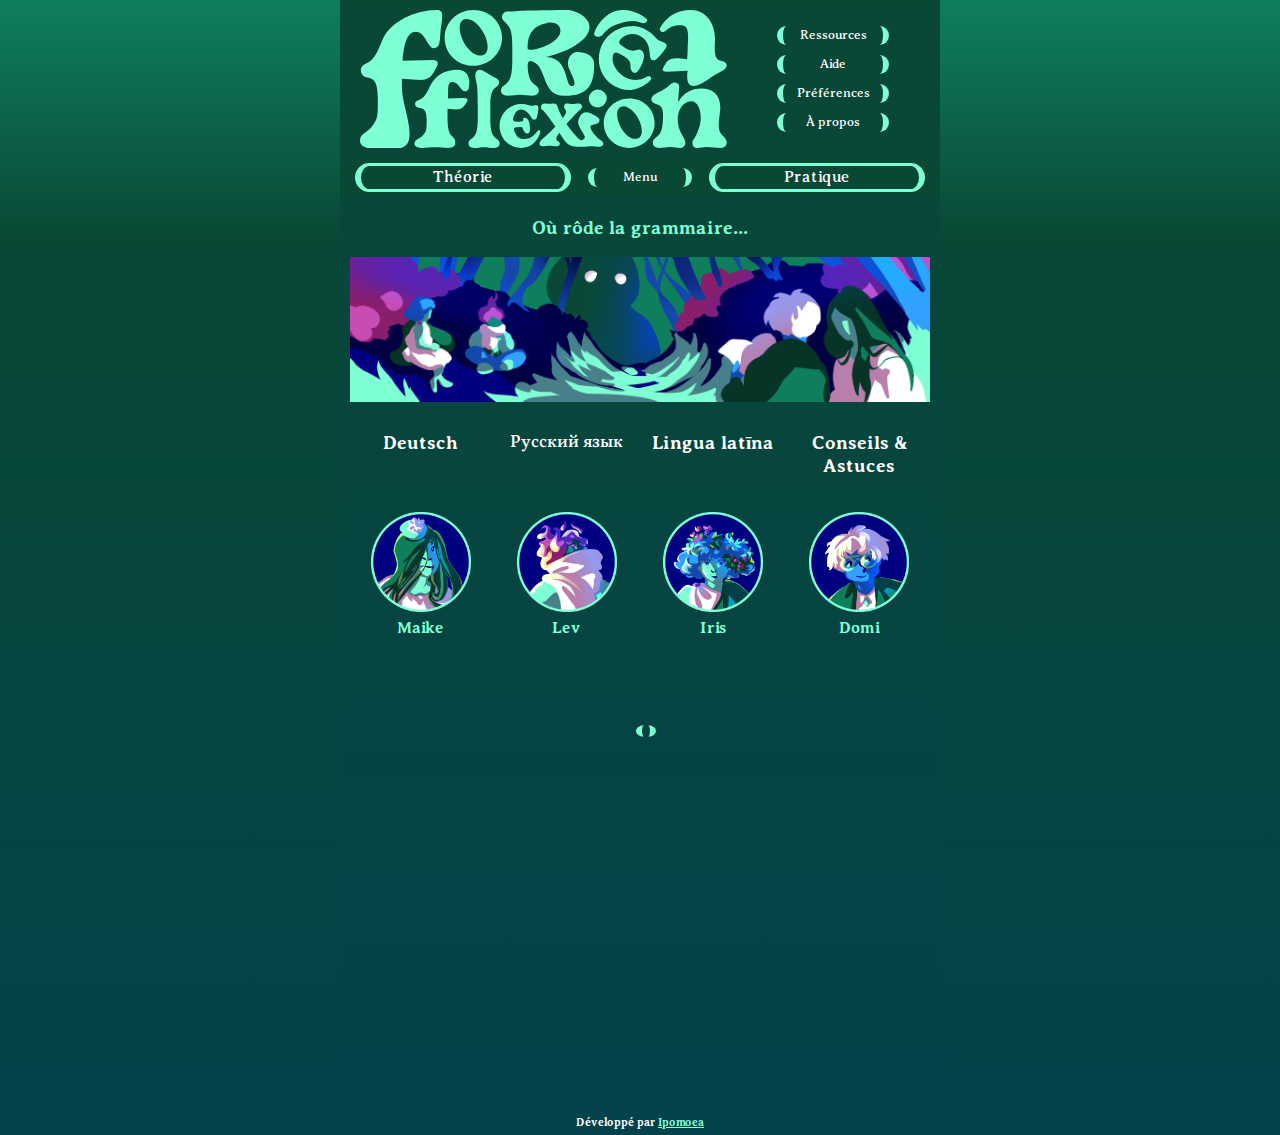
==== index.html @ f568ec10 "Add files via upload" ====
<!DOCTYPE html>
<!--[if lt IE 7]>      <html class="no-js lt-ie9 lt-ie8 lt-ie7"> <![endif]-->
<!--[if IE 7]>         <html class="no-js lt-ie9 lt-ie8"> <![endif]-->
<!--[if IE 8]>         <html class="no-js lt-ie9"> <![endif]-->
<!--[if gt IE 8]>      <html class="no-js"> <!<![endif]-->
<html lang="fr">

<head>
    <meta charset="utf-8">
    <meta http-equiv="X-UA-Compatible" content="IE=edge">
    <title>Forêt Flexion</title>
    <meta name="description" content="">
    <meta name="viewport" content="width=device-width, initial-scale=1">
    <link rel="stylesheet" href="style.css">
    <link rel="preconnect" href="https://fonts.googleapis.com">
    <link rel="preconnect" href="https://fonts.gstatic.com" crossorigin>
    <link
        href="https://fonts.googleapis.com/css2?family=Averia+Serif+Libre:ital,wght@0,300;0,400;0,700;1,300;1,400;1,700&display=swap"
        rel="stylesheet">
    <link href="https://fonts.googleapis.com/css2?family=Vollkorn:ital,wght@0,400..900;1,400..900&display=swap"
        rel="stylesheet">
</head>

<noscript>Le javascript est désactivé dans votre navigateur. Sans javascript, cette page ne pourra pas fonctionner
    correctement. Activez-le pour pouvoir accéder au contenu de ce site.</noscript>

<body onload="" onKeyDown="opendebug(event); clearlocalstorage(event);">


    <div class="canvas">

        <div id="debug" class="hidden">
            <h3 id="" onclick="" class="">
                Debugging</h3>
            <div id="" class="d_main">
                <div class="d_row" onclick="">
                    <button type="reset" class="d" id="reset_all" onclick="clearstorage();">Annuler tout</button>
                    <p>Remet toutes les var à 0</p>
                </div>
                <div class="d_row">
                    <button type="button" class="d" id="bg_blue" onclick="setvar('blue');">Bleu</button>
                    <p>Couleur de fond</p>
                </div>
                <div class="d_row" onclick="">
                    <button type="button" class="d" id="bg_pink">Rose</button>
                    <p>Couleur de fond</p>
                </div>
            </div>
        </div>

    </div>
    </div>
    <!-- The overlay -->
    <div id="myNav" class="overlay">
        <!-- Button to close the overlay navigation -->

        <!-- Overlay content -->
        <div id="inmyNav" class="overlay-content">
            <a href="javascript:void(0)" class="close" onclick="closeNav()">x</a>
            <div><a href="#" class="on">Accueil</a></div>
            <div><a href="theory.html">Théorie</a>
            </div>
            <div>
                <a href="practice.html">Pratique</a>
            </div>
            <div>
                <a href="resources.html">Ressources</a>
            </div>
            <div> <a href="help.html">Aide</a></div>
            <div><a href="settings.html">Préférences</a></div>
            <div><a href="about.html">À propos</a>
            </div>
        </div>
    </div>


    <div class="menu">
        <a href="">
            <div id="logo" role="heading" aria-level="1" aria-label="Forêt Flexion">
                <svg xmlns="http://www.w3.org/2000/svg" viewBox="0 0 43.816 16.492">
                    <path
                        d="M46.175 238.919c-2.446 0-5.583 1.341-6.51 3.709-.77 1.972-1.183 2.406-2.051 2.761-.474.197-.612.75-.355 1.184.552.927 1.913-.415 1.913 2.92v.571c0 1.657-.118 1.993-.612 2.644-.808 1.065-1.518.907-1.518 1.834 0 .513.473.868 1.203.868h3.676c2.27-.618.131-4.839.131-7.2v-1.065l1.756.118c1.676.118 1.854-.533 2.426-1.618.237-.453.08-.769-.572-.749l-3.53.098c.137-1.972.532-3.471 1.597-3.471 1.144 0 1.381 1.992 2.15 1.953.79-.06.69-.928.79-2.052.078-.809.216-1.302.196-1.914-.02-.414-.217-.591-.69-.591zm4.411 0c-1.9 0-3.43 1.485-3.43 3.327 0 1.934 1.53 3.35 3.43 3.35 1.888 0 3.43-1.497 3.43-3.35 0-1.923-1.542-3.327-3.43-3.327zm11.14 0c-1.087 0-3.474.056-4.498.056-.525 0-2.074.13-2.449.13-.462 0-.762.24-.762.639 0 .44.325.466.837 1.184.312.44.387 1.438.387 2.556v1.29c0 1.119-.075 2.116-.387 2.556-.512.718-.962.612-.962 1.238 0 .346.3.585.762.585.637 0 .974-.106 1.5-.106.536 0 .999.106 1.498.106.463 0 .762-.24.762-.585 0-.626-.45-.52-.962-1.238-.262-.386-.362-1.172-.374-1.677-.013-.64.225-.772.774-.48 1.562.812.937 4.113 3.698 3.993 2.62-.013 3.477-1.144 3.477-3.766 0-1.091-1.112-1.464-1.949-1.464-1.062 0-1.374 1.288-1.074 1.953.575 1.251.924 1.946.45 2.106-.987.333-.325-3.367-3.161-3.46 2.898-.679 5.185-2.143 5.185-3.58 0-1.185-1.666-2.036-2.753-2.036zm6.711 0a3.05 3.05 0 0 0-.754.1c-1.336.358-2.315 1.665-2.625 2.577-.197.575.61.706.972.272.46-.534.89-1.039 2.054-1.35 1.164-.312 1.72-.356 2.385-.123.548.263 1.185-.079.776-.457-.604-.512-1.709-1.032-2.808-1.02zm8.135 0c-1.48 0-2.762.655-3.548 1.938-.196.321-.226.481 0 .629.182.12.318.08.635-.161.437-.334.86-.575 1.72-.575 1.118 0 .86 1.19.814 3.102 0 .24-.03.588-.06.962l-.98-.133c-1.283-.08-1.434.36-1.857 1.096-.18.307-.06.521.438.508l2.46-.094c-.183 1.208-.066 2.912 2.733.83.604-.455 1.208-.696 1.57-.937.317-.214.468-.508.272-.802-.422-.628-1.51.414-1.313-2.473.15-2.246-1.057-3.89-2.884-3.89zm-26.801 1.069c.873-.03 1.845 1.09 2.231 2.05.414 1.037.437 2.05-.265 2.28-.91.3-1.957-.714-2.44-1.83-.507-1.163-.46-2.234.207-2.453a.938.938 0 0 1 .267-.047zm9.947.439c.71-.029 1.274.327 1.274.967 0 1.648-3.927 2.715-3.927 2.09 0-1.73.667-2.702 2.34-3.022.107-.02.211-.031.313-.035zm9.816.42a3.9 3.9 0 0 0-3.417 1.94c-1.061 1.838-.513 4.156 1.325 5.217 1.553.897 2.98.398 4.071-.456.272-.212.393-.44.307-.57-.144-.21-.344-.142-.72.032-.708.328-1.57.405-2.38-.063-.967-.558-1.587-1.537-1.486-2.388.092-.798.498-.564.884-.375.987.5 1.255.874 1.246 1.329-.013.44.075.826.45.915.303.072.643-.399.966-1.156.26-.61.318-1.289-.14-1.553-.543-.314-.69.58-2.13-.413-.446-.304-.743-.487-.217-1 .64-.55 1.506-.695 2.274-.251.794.458 1.07 1.193 1.106 2.168.023.657.331.801.68.657.288-.121 1.124-1.192 1.261-1.469.188-.386 0-.518-.62-.76-.645-.258-.644-.717-1.697-1.325a3.612 3.612 0 0 0-1.763-.48zM48.72 246.06c-1.667 0-2.746.76-3.378 2.102-.524 1.117-.806 1.363-1.397 1.564-.323.112-.417.425-.242.67.376.526 1.304-.234 1.304 1.655v.324c0 .938-.08 1.128-.417 1.497-.551.603-1.035.514-1.035 1.04 0 .29.323.491.82.491.686 0 1.048-.078 1.613-.078.578 0 1.075.078 1.613.078.497 0 .82-.201.82-.492 0-.525.045-.436-.506-1.04-.336-.368-.417-1.228-.417-2.167v-.983l.667.067c1.142.067 1.263-.302 1.653-.916.161-.257.054-.436-.39-.425l-1.876.056c.094-1.118-.167-1.967.56-1.967.779 0 .94 1.129 1.464 1.106.538-.033.471-.525.538-1.162-.08-.886-.525-1.372-1.394-1.42zm2.598 0a.455.455 0 0 0-.314.152c-.287.292-.164.842-.072 1.268.102.449.184.764.184 2.84v1.39c0 .943-.061 1.785-.318 2.156-.42.606-.789.516-.789 1.043 0 .292.246.494.626.494.41 0 .789-.09 1.23-.09.43 0 .707.09 1.23.09.379 0 .625-.202.625-.494 0-.527-.37-.437-.79-1.043-.256-.37-.317-1.213-.317-2.155v-1.336c0-2.345.707-2.03.994-2.558.133-.247.03-.494-.185-.673-.246-.202-.707-.37-1.168-.674-.448-.294-.729-.418-.936-.41zm23.366 1.52c-.172-.006-.362.065-.543.219-.336.295-.548.48-.897.69-.45.27-.786.368-1.085.59-.262.197-.386.467-.224.738.349.578 1.321.11 1.321 1.513 0 1.034-.075 1.981-.387 2.387-.448.59-.835.53-.835 1.108 0 .32.3.578.76.578.636 0 .848-.099 1.372-.099.536 0 .748.099 1.122.099.337 0 .611-.222.636-.542.025-.307-.187-.664-.46-1.144-.737-1.292-.612-3.248.71-3.802 1.334-.553 1.939 1.477 1.378 3.101-.574 1.673-.805 1.267-.78 1.845.013.308.174.542.636.542.51 0 .598-.099 1.122-.099.536 0 1.06.099 1.559.099.461 0 .723-.222.76-.542.038-.356-.05-.529-.424-.898-.536-.529-.623-.96-.374-2.756.274-1.944-.66-2.916-2.182-2.916-1.247 0-2.206.554-2.792 1.624 0-1.378.224-1.845.037-2.104a.536.536 0 0 0-.43-.232zm-9.231.852a.906.906 0 0 0-.215.022 1.034 1.034 0 0 0-.461.22 1.08 1.08 0 0 0-.34.5.992.992 0 0 0-.048.311.983.983 0 0 0 .022.215.945.945 0 0 0 .062.2 1.08 1.08 0 0 0 .765.628 1.14 1.14 0 0 0 .432 0 1.05 1.05 0 0 0 .296-.107 1.046 1.046 0 0 0 .316-.26 1.039 1.039 0 0 0 .238-.783c-.004-.035-.007-.069-.015-.103a.916.916 0 0 0-.063-.197 1.021 1.021 0 0 0-.228-.335 1.09 1.09 0 0 0-.761-.31zm3.758 1.059c-1.682 0-3.038 1.315-3.038 2.946 0 1.712 1.356 2.966 3.038 2.966 1.672 0 3.038-1.325 3.038-2.966 0-1.703-1.366-2.946-3.038-2.946zm-8.97.596a.549.549 0 0 0-.077.002 6.41 6.41 0 0 1-1.02 0 .424.424 0 0 0-.471.423c0 .352.147.27.425.595.193.225.741.937 1.035 1.378l.247.379a13.645 13.645 0 0 1-1.367 1.315c-.278.234-.526.396-.526.712 0 .171.132.297.348.297.224 0 .634-.055.88-.055.24 0 .565.055.859.055.208 0 .347-.126.347-.297 0-.316-.417-.234-.425-.559-.008-.153.155-.441.363-.739l.533.802c.402.613.904.856 1.592.856h.86c.226 0 .506-.061.83-.061.317 0 .596.061.98.061.28 0 .46-.158.46-.354 0-.355-.386-.384-.655-.68-.21-.23-.88-.87-.88-1.353 0-.403 1.192-.101 1.076-.874-.034-.224-.709-.591-1.076-.74-1.15-.463-1.464.8-1.464 1.095 0 .68.97 1.616.775 1.872-.112.146-.213.247-.359.276-.106.022-.213-.068-.416-.251a8.113 8.113 0 0 1-1.035-1.18l-.371-.505c.572-.649.942-1.054 1.197-1.306.394-.406.65-.469.673-.766.015-.198-.108-.396-.394-.396-.31 0-.417.072-.75.072-.324 0-.463-.072-.695-.072-.216 0-.317.198-.317.396 0 .288.185.225.247.532.039.198-.17.513-.417.82a6.97 6.97 0 0 1-.425-.875c-.174-.464-.225-.857-.587-.875zm-3.96.058c-1.38 0-2.561 1.182-2.561 2.63 0 1.446 1.113 2.628 2.56 2.628 1.223 0 1.896-.781 2.249-1.657.088-.218.081-.395-.014-.442-.156-.075-.251.034-.414.265-.306.435-.788.774-1.427.774-.76 0-.931-.367-1.162-.903-.218-.503.102-.503.394-.523.754-.041.51.088.66.36.142.265.325.462.577.387.204-.061.244-.455.176-1.012-.054-.449-.25-.87-.61-.87-.429 0 .318.578-.871.483-.367-.028-.605-.034-.469-.517.19-.543.47-.898.728-.923.622-.06 1.04.34 1.393.903.237.38.468.36.624.156.13-.17.258-1.087.245-1.297-.02-.292-.177-.306-.625-.238-.469.068-.625-.204-1.454-.204zm12.208.292c.773-.026 1.634.966 1.976 1.816.367.918.387 1.814-.235 2.018-.805.265-1.733-.632-2.16-1.62-.45-1.03-.409-1.978.183-2.172a.835.835 0 0 1 .236-.042z"
                        font-family="Basteleur" font-size="24"
                        style="line-height:1.25;-inkscape-font-specification:Basteleur;white-space:pre"
                        transform="translate(-37.042 -238.919)" />
                </svg>
            </div>
        </a>

        <div class="iconmenu">
            <a href="resources.html" class="btn">
                <div class="">
                    <button class="" value="Ressources">Ressources</button>
                </div>
            </a>
            <a href="help.html" class="btn">
                <div class="">
                    <button class="" value="Aide">Aide</button>
                </div>
            </a>
            <a href="settings.html" class="btn">
                <div class="">
                    <button class="" value="Préférences">Préférences</button>
                </div>
            </a>
            <a href="about.html" class="btn">
                <div class="">
                    <button class="" value="À propos">À propos</button>
                </div>
            </a>
        </div>

    </div>

    <div id="top_menu" class="">
        <a href="theory.html" class="btn v">
            <div class="">
                <button value="Théorie" class="">
                    Théorie</button>
            </div>
        </a>
        <a class="btn hand smaller" id="gone" onclick="openNav();" id="center">
            <button class="" value="Menu">Menu</button>
        </a>
        <a class="btn hand smaller" id="come" onclick="openNav();">
            <svg xmlns="http://www.w3.org/2000/svg" viewBox="0 0 185.966 211.667">
                <defs>
                  <path id="a" d="M695.13 197.653h98.571v133.788H695.13z" />
                </defs>
                <path
                  d="M3914.47 805.729c-3.116-.754-7.281.012-11.748 1.357-13.323 3.99-14.483 11.24-5.21 30.15l2.362 4.804-.504.908-8.396-5.64c-19.029-12.658-23.208-3.872-23.353 8.343-.114 14.048 6.306 17.332 27.187 14.324l5.694-.82.534.924-8.297 6.641c-18.575 14.837-10.974 20.524.75 24.447 13.426 4.38 18.639-.48 21.924-21.5l.752-4.752 1.104-.225 3.443 9.526c8.117 22.249 16.64 16.711 23.708 6.873 8.254-11.345 5.001-17.691-13.707-27.657l-4.782-2.585.018-1.038 10.512-.312c23.1-.589 21.068-10.519 13.846-20.536-8.179-11.316-15.042-10.027-30.437 4.619l-3.85 3.661-1.215-.326 3.045-10.394c4.093-14.057 1.813-19.536-3.38-20.792zm92 70.215c-2.127-.63-4.753-.719-7.959-.38-11.078 1.105-19.401 5.344-5.423 22.027l6 7.119-.687.774-4.127-1.585c-18.24-7.043-24.503-5.128-27.187 7.57-2.264 11.134-1.23 19.796 19.113 11.83l9.098-3.552.49.85-3.27 4.156c-11.988 15.236-12.324 21.855-1.091 28.22 9.788 5.497 18.701 6.208 17.37-14.754l-.63-9.273.954.016 2.739 4.088c10.788 16.069 17.091 18.476 26.39 9.707 8.327-7.832 12.392-15.847-8.518-20.97l-9.672-2.353.3-1.118 4.682-1.38c18.731-5.524 22.911-10.394 17.663-22.103-4.654-10.351-11.624-16.532-22.707 1.583l-5.078 8.223-.834-.463.14-4.994c.498-14.602-1.378-21.349-7.756-23.238zm-77.568 20.3c-9.862-2.306-17.009 2.99-15.51 26.573l.944 13.912-1.431-.024-4.108-6.133c-16.184-24.105-25.64-27.717-39.588-14.561-12.492 11.748-18.59 23.772 12.777 31.458l14.51 3.528-.45 1.677-7.024 2.071c-28.098 8.286-34.37 15.591-26.496 33.156 6.981 15.528 17.436 24.8 34.062-2.375l7.619-12.335 1.251.695-.21 7.491c-.997 29.205 4.338 37.464 23.573 35.43 16.618-1.658 29.104-8.017 8.135-33.044l-9-10.678 1.03-1.161 6.193 2.377c27.36 10.566 36.756 7.693 40.781-11.356 3.397-16.701 1.847-29.696-28.67-17.746l-13.649 5.328-.736-1.275 4.905-6.234c17.985-22.856 18.49-32.785 1.639-42.332-3.671-2.061-7.26-3.674-10.547-4.443z"
                  style="font-style:normal;font-variant:normal;font-weight:400;font-stretch:normal;font-size:55.0271px;line-height:1.25;font-family:Basteleur;-inkscape-font-specification:Basteleur;white-space:pre;display:inline;stroke-width:6.30911"
                  transform="translate(-3859.053 -805.432)" />
              </svg>
        </a>
        <a href="practice.html" class="btn v">
            <div class="">
                <button class="" value="Pratique">
                    Pratique</button>
            </div>
        </a>
    </div>

    <main class="">
        <h3>Où rôde la grammaire...</h3>
        <!--  <h3 lang="ru"id="lru">Русский язык Grammaire</h3> -->
        <div id="content" class="content">
            <div class="pic">
                <img id="pic" src="foret&.png" alt="">

            </div>
            <div class="teachers">
                <div onclick="speakngo('hallobis');">
                    <h3>Deutsch
                    </h3>
                    <img src="maike&.png" alt="" class="maike">

                    <p>Maike</p>

                    <div class="empty" id="hallobis">
                        <div class="txt dots">
                            <div class="loaderperm"></div>
                        </div>
                    </div>
                </div>
                <div onclick="speakngo('privetbis');">
                    <h3 lang="ru">Русский язык
                    </h3>
                    <img src="lev&.png" alt="" class="maike">

                    <p>Lev</p>
                    <div class="empty" id="privetbis">
                        <div class="txt dots">
                            <div class="loaderperm"></div>
                        </div>
                    </div>
                </div>
                <div onclick="speakngo('salvebis');">
                    <h3>Lingua latīna
                    </h3>
                    <img src="iris&.png" alt="" class="maike">

                    <p>Iris</p>

                    <div class="empty" id="salvebis">
                        <div class="txt dots">
                            <div class="loaderperm"></div>
                        </div>
                    </div>
                </div>
                <div onclick="speakngo('coucoubis');">
                    <h3>Conseils & Astuces
                    </h3>
                    <img src="domi&.png" alt="" class="maike">

                    <p>Domi</p>

                    <div class="empty" id="coucoubis">
                        <div class="txt dots">
                            <div class="loaderperm"></div>
                        </div>
                    </div>
                </div>
            </div>
            <div id="talking"  class="talking"></div>
            <!-- <div class="turn them">
                    <img src="maike&.png" alt="" class="maike">
                    <div class="">
                        <p class="name">Maike</p>
                        <div class="txt">
                            <p>Bienvenue dans la Forêt Flexion !
                            </p>
                        </div>
                    </div>
                </div>
                <div class="turn them">
                    <img src="lev&.png" alt="" class="lev">
                    <div class="">
                        <p class="name">Lev</p>
                        <div class="txt">
                            <p>Les déclinaisons vous donnent du fil à retordre ?
                            </p>
                        </div>
                    </div>
                </div>
                <div class="turn them">
                    <img src="iris&.png" alt="" class="iris">
                    <div class="">
                        <p class="name">Iris</p>
                        <div class="txt">
                            <p>La grammaire et ses épines vous barrent la route ?
                            </p>
                        </div>
                    </div>
                </div>
                <div class="turn them">
                    <img src="domi&.png" alt="" class="domi" onclick="speak();">
                    <div class="">
                        <p class="name">Domi</p>
                        <div class="txt">
                            <p>Oubliez vos tracas, ici on peut vous aider !
                            </p>
                        </div>
                    </div>
                </div>
                <div class="turn us" id="">
                    <div class="">
                        <div class="txt">
                            <p>Coucou !</p>
                        </div>
                    </div>
                    <img src="yellow.png" alt="" class="me">
                </div>
                <div class="turn us" id="">
                    <div class="">
                        <div class="txt">
                            <button value="Oui" class="" onclick="">Oui</button>
                        </div>
                    </div>
                    <img src="yellow.png" alt="" class="me">
                </div>
                <div class="btns">
                    <div class="btn" onclick="" onKeyDown="keyDown(event)">
                        <button class="">Facile</button>
                    </div>
                </div>
                <div class="btns">
                    <div class="btn" onclick="" onKeyDown="keyDown(event)">
                        <button class="">Difficile</button>
                    </div>
                </div> -->

        </div>
        <div class="sparkle"></div>
    </main>
    <footer>Développé par <a href="https://linktr.ee/ipomoea_ae" target="_blank">Ipomoea</a></footer>
    </div>

    <script src="script.js" async defer></script>

</body>

</html>
---- style.css ----
:root {
    --base-font: "Averia Serif Libre", Georgia, 'Times New Roman', Times, serif;
    --cyr-font: "Vollkorn", Georgia, 'Times New Roman', Times, serif;
    --bgcolor: #094835;
    --btnon: #7fffd4;
    --btnoff: #0f7e5d;
    --shadow: #04424b;
    --bggrad: linear-gradient(0deg, #04424b 0%, #094835 100%);
    --bggradbody: linear-gradient(180deg, #0f7e5d, #094835 15em, #04424b 100%);
    --bggradrad: radial-gradient(circle at 50% 0%, #0f7e5d 0%, #094835, #04424b 100%);
    --bggradmodal: linear-gradient(0deg, #04424b 0%, #7fffd4 100%);
    --txt: white;
    --txtchat: #000080;
    --chatbg: white;
    --size: 1em;

    --size-cyr: 1.1em;
    --weight: 600;
    --weight-cyr: 500;
    --pagewidth: 600px;
    overscroll-behavior: none;
    hyphens: auto;
    overflow-x: hidden;

    background: var(--bggradbody);


}

@font-face {
    font-family: 'Averia Serif Libre', serif;
    src: url('https://fonts.googleapis.com/css2?family=Averia+Serif+Libre:wght@300&display=swap');
}

/*Need to declare the style variants of a font*/
@font-face {
    font-family: 'Averia Serif Libre', serif;
    src: url('https://fonts.googleapis.com/css2?family=Averia+Serif+Libre:ital,wght@300&display=swap');
    font-style: italic;
}

body {
    padding-bottom: 5px;
    margin: auto;
    color: var(--txt);
    font-family: var(--base-font);
    font-weight: var(--weight);
    max-width: var(--pagewidth);
    background: var(--bggrad);


}

body :lang(ru) {
    font-family: var(--cyr-font);
    font-size: var(--size-cyr);
    font-weight: var(--weight-cyr);
}

:lang(ru) {
    font-family: var(--cyr-font);
    font-size: var(--size-cyr);
    font-weight: var(--weight-cyr);
}

.canvas {
    min-height: 100%;
}

main {
    min-height: 100vh;
}

button {
    font-size: var(--size);
    font-family: var(--base-font);
    cursor: pointer;
}

h3,
h4,
h5 {
    text-align: center;
}

select {
    appearance: none;
    background-color: var(--btnon);
    border-radius: 1em;
    color: var(--txtchat);
    padding: 5px 10px;
    margin: 2px;
    border-style: none;
    font-size: var(--size);
    font-family: var(--base-font);
}

.select-wrapper {
    position: relative;
}


.tabs {
    display: flex;
    gap: 10px;
    padding: 5px;
    justify-content: center;


    button {
        border: none;
        /*   border-left: aquamarine 6px solid;
        border-right: aquamarine 6px solid; */
        padding: 5px 10px;
        max-width: 150px;
        background-color: var(--btnoff);
        color: white;
        border-radius: 1em;
        transition: all 0.3s;

        &:hover {
            cursor: pointer;
            background-color: aquamarine;
            color: navy;
        }

        &.on {
            background-color: aquamarine;
            color: navy;

        }
    }
}

.intab {
    display: none;
    animation: fadeIn 1s ease-in-out;
}

.intab a {
    text-decoration: underline;
    color: aquamarine;

    &:hover {
        color: white;
    }
}

@keyframes animateUp {
    0% {
        opacity: 0;
        transform: translatey(100%);
    }

    100% {
        opacity: 1;
        transform: translatey(0);
    }
}

/* The Overlay (background) */
.overlay {
    /* Height & width depends on how you want to reveal the overlay (see JS below) */
    height: 0%;

    width: 10em;
    max-width: 500px;
    border-radius: 1em;
    position: fixed;
    /* Stay in place */
    z-index: 11;
    /* Sit on top */
    display: flex;
    left: calc(50vw - 5em);
    top: -100%;


    justify-content: center;

    /*  background: var(--bggradbody); */
    /* Black fallback color */
    background-color: #0000;
    /* Black w/opacity */
    overflow-x: hidden;
    /* Disable horizontal scroll */
    transition: all 0.5s;
    /* 0.5 second transition effect to slide in or slide down the overlay (height or width, depending on reveal) */
}

/* Position the content inside the overlay */
.overlay-content {
    z-index: 12;
    position: relative;
    padding: 10px;
    background-color: aquamarine;
    width: 10em;
    max-width: 500px;
    /* 100% width */
    display: flex;
    flex-direction: column;
    align-items: center;
    border-radius: 1em;
    border: var(--btnoff) 3px solid;
    border-left: 6px var(--btnoff) solid;
    border-right: 6px var(--btnoff) solid;
    transition: all 0.5s;
}

/* The navigation links inside the overlay */
.overlay a {
    background-color: aquamarine;
    text-decoration: none;
    font-size: 1em;
    border-radius: 1em;
    padding: 5px 10px;


    color: navy;
    display: block;
    text-align: center;
    /* Display block instead of inline */
    transition: 0.3s;
    /* Transition effects on hover (color) */
}

/* When you mouse over the navigation links, change their color */
.overlay a:hover,
.overlay a:focus {
    color: white;
    background-color: var(--btnoff);

}

.overlay a.on {
    background-color: var(--btnoff);
    border: var(--btnoff) 3px solid;
    border-left: 6px var(--btnoff) solid;
    border-right: 6px var(--btnoff) solid;
    color: white;

    &:hover {
        background-color: #0000;
        color: navy;
    }
}

/* Position the close button (top right corner) */
.overlay .close {

    font-size: 2em;

    &:hover,
    &:focus {
        background-color: aquamarine;
        color: navy;
        transform: scale(1.1);
    }
}

.overlay div {
    margin: 0.25em 0;
}

/* When the height of the screen is less than 450 pixels, change the font-size of the links and position the close button again, so they don't overlap */
@media screen and (max-height: 450px) {
    .overlay a {
        font-size: 20px
    }


}

.hidden {
    display: none;
}

a {
    color: var(--txt);
    text-decoration: none;
}

.blue {
    color: aquamarine;
}

a.blue {
    color: aquamarine;
    text-decoration: underline;

    &:hover {
        color: white;
    }
}

a.white {

    color: white;
    text-decoration: none;

    &:hover {
        color: navy;
    }
}

.alignc {
    text-align: center;
}

.alignr {
    text-align: right;
}

.green {

    padding: 5px 15px;
    display: flex;
    border-radius: 1em;
    border-style: none;
    transition-duration: 1s;
    justify-content: center;
    align-items: center;


    color: white;

    button {
        background-color: #0f7e5d;
        min-width: 200px;
    }

    &:hover {
        color: navy;

        button {
            background-color: aquamarine;
        }

    }
}

blockquote {
    text-indent: 1em;
}

.offtxt p,
.offtxt blockquote,
p.offtxt {
    font-size: 0.9em;
    font-style: italic;
}

.tinytxt {
    font-size: 0.7em;
}

p.tinytxt {
    font-size: 0.7em;
}

img {
    max-width: var(--pagewidth);
    height: auto;
    display: block;
    width: 100%;
}

img.smallpic {
    max-height: 80px;
    width: auto;
    margin: 10px auto;
}

.notopmg {
    margin-top: 0%;
}

.bigtopmg {
    margin-top: 2em;
}

a.btn {
    display: flex;
    border-radius: 1em;
    width: calc(100% - 2em);
    justify-content: center;
    border-left: 6px aquamarine solid;
    border-right: 6px aquamarine solid;
    align-items: center;
    border-radius: 2em;
    transition: all 0.3s ease-in-out;

    color: navy;

    button {
        background-color: #0000;
        border: #0000;
        color: white;
        padding: 2px;
    }

    &:hover,
    &:focus {
        background-color: aquamarine;

        button {
            color: navy;
        }
    }
}

.button {
    display: flex;
    border-radius: 1em;
    width: calc(100% - 2em);
    justify-content: center;
    border-left: 6px aquamarine solid;
    border-right: 6px aquamarine solid;
    align-items: center;
    border-radius: 2em;
    transition: all 0.3s ease-in-out;

    color: navy;

    &:hover {

        background-color: aquamarine;

        button {
            color: navy;
        }
    }

    button {
        background-color: #0000;
        border: #0000;
        color: white;
        padding: 2px;
    }

}

.v {

    border-top: 3px aquamarine solid;
    border-bottom: 3px aquamarine solid;
}

.btn:hover,
.btn:focus {

    background-color: aquamarine;

    button {
        color: navy;
    }
}

.v.on {
    background-color: aquamarine;

    button {
        color: navy;
    }

    &:hover {
        background-color: var(--btnoff);

        button {
            color: white;
        }

    }
}

.godown {

    display: flex;
    align-items: center;
    justify-content: center;
    transition: all 0.5s;

    &:hover {
        transform: scaleX(2);
    }
}

.godown button {
    animation: point-down 4s ease-in-out infinite reverse;
    transition: all 0.3s;
    background-color: #0000;
    border: none
}


@keyframes point-down {
    0% {
        transform: translateY(0px);
    }

    80% {
        transform: translateY(5px);
    }

    90% {
        transform: translateY(0px);
    }

    100% {
        transform: translateY(5px);
    }
}

.iconmenu .btn {
    max-width: 100px;
    font-size: 0.8em;
}

.smaller {

    font-size: 0.8em;
}
#come{display: none;
    background-color: #0000;
    border: none;
    svg{
        transition: all 0.3s;
        fill: aquamarine;
        &:hover{
            stroke:aquamarine;
            fill:var(--btnoff);
            transform: rotateZ(25deg);
        }
    }
}
@media screen and (max-width: 370px) {
 #come {
        display: block;
    }
  
    #gone {
        display: none;
    }

    /* Hide the original label */
   
}




.menu {
    display: grid;
    grid-template-columns: 2fr 1fr;
    align-items: center;
    justify-content: center;
    margin: 0px 10px;

}

.iconmenu {
    display: flex;
    flex-direction: column;
    justify-content: space-around;
    row-gap: 10px;
    align-items: center;
}

.iconmenu .on {
    background-color: aquamarine;

    button {
        color: navy;
    }

    &:hover {
        background-color: var(--btnoff);

        button {
            color: white;
        }
    }

}

@media screen and (max-width: 460px) {
    .menu {
        grid-template-columns: 1fr;
    }

    .iconmenu {
        display: none;
    }


}

#logo {
    padding: 10px;
    display: flex;
    justify-content: center;
}

#logo>svg {
    fill: aquamarine;
    max-width: 400px;
}

.content {
    text-align: left;
    margin: 10px;
    display: flex;
    flex-direction: column;
    row-gap: 10px;

}

.turn {
    color: navy;
    max-width: 90%;
    display: block;
    margin-bottom: 5px;
    border-radius: 1em;
}

.turn>img {
    max-height: 80px;
    width: auto;
    border-radius: 1em;
}

.them {
    display: grid;
    grid-template-columns: 1fr 5fr;
}

.them .txt {
    background-color: white;
    border-radius: 1em;
    height: max-content;
    width: fit-content;
    border-top-left-radius: 0.2em;
}

.us>img {
    margin-left: 5px;
    max-height: 50px;
}

.them>img {
    margin-right: 5px;

}

.name {
    color: white;
    font-size: 0.8em;
    margin: 2px 0px;
    padding: 5px 0px;
}

.small {
    font-size: 0.8em;
}

.us {
    display: grid;
    grid-template-columns: 5fr 1fr;
    position: relative;
    align-self: flex-end;
    justify-items: end;
    max-width: 70%;

}

.us .txt {
    border-radius: 1em;
    width: fit-content;
    border-bottom-right-radius: 0.2em;
    background-color: var(--btnon);
}

.us .txt button {
    text-align: end;
}

.btns {
    margin: auto;
    text-align: center;
    max-width: fit-content;
    display: grid;
    justify-items: center;
    row-gap: 10px;
}

.twocol {
    margin: auto;

    max-width: fit-content;
    display: grid;
    justify-items: center;
    align-items: center;
    row-gap: 10px;
    grid-template-columns: 1fr 1fr;

    & .button {
        width: fit-content;
        padding: 5px;


    }
}

.btnmid {
    margin: auto;
    margin-top: 10px;
    max-width: fit-content;

    justify-items: center;
    align-items: center;


    button {
        transition: all 0.3s;
        width: fit-content;
        padding: 5px 10px;
        background-color: var(--btnoff);
        border-radius: 1em;
        color: white;
        border: none;

        &:hover {
            background-color: aquamarine;
            color: navy;
        }

    }
}



.twocol .on {
    background-color: aquamarine;

    &:hover {
        background-color: var(--btnoff);
    }

    button {
        color: navy;

        &:hover {
            color: white;
        }
    }
}

.btns .btn {
    width: fit-content;
    padding: 5px;
}

.us .txt button {
    border-radius: 1em;
    padding: 5px 10px;
    border-color: #0000;
    justify-content: center;
    align-items: center;
    font-family: var(--base-font);
    font-weight: 400;
    background-color: #0f7e5d;
    color: white;
    border-bottom-right-radius: 0.2em;

    &:hover {
        color: navy;
        background-color: aquamarine;
        transition-duration: 0.5s;

    }
}

.us:hover {
    button {
        color: navy;
        background-color: aquamarine;
        transition-duration: 0.5s;
        cursor: pointer;
    }

    ;
}

p {
    display: block;
    padding: 5px 10px;
    margin: 2px;
    position: relative;
    border-radius: 10% / 50%;
}

.teachers {
    display: grid;
    grid-template-columns: repeat(4, 1fr);
    gap: 5px;
}

h3 {
    color: aquamarine;
    text-align: center;

}

h3:lang('ru') {
    font-size: 1.4em;
    font-weight: 600;
    line-height: 1.2em;
}


.teachers>div {
    cursor: pointer;

    display: grid;
    grid-template-rows: 2fr 2fr 1fr;
    transition: all 1s ease-in-out;

    justify-content: center;

}

.teachers h3 {
    color: white;
}
@media screen and (max-width: 450px) {
    .teachers h3 {
        font-size: 0.9em;
    }

  


}
.teachers p,
.teachers h4 {
    text-align: center;
    color: aquamarine;


}

.teachers img {
    max-width: 100px;
   
    height: auto;
    margin: auto;
    transition: all 0.3s ease-in-out;
}

.teachers>div:hover img {
    transform: scale(1.1);
}

.stout {
    padding: 5px;
    background-color: var(--btnoff);
    width: 150px;
    max-width: 150px;

    &:hover {
        background-color: aquamarine;
    }
}

.hoverdiv img {
    max-height: 100px;
    width: auto;
    margin: auto;
    transition: all 0.3s ease-in-out;
}

.hoverdiv:hover img {
    transform: scale(1.1);
}

.hoverdiv:hover button {
    color: navy;
    background-color: aquamarine;

    a {
        color: navy;
    }
}

.flexc {
    display: flex;
    flex-direction: column;
    align-items: center;
}

#top_menu {
    z-index: 10;
    text-align: center;
    margin: 0px 0px;
    position: sticky;
    padding: 5px;

    background-color: var(--bgcolor);

    top: 0px;
    display: grid;
    grid-template-columns: 2fr 1fr 2fr;
    justify-items: center;
    align-items: center;
}

.y_n {
    margin: auto;
    text-align: center;
    max-width: 600px;
    display: flex;
    flex-direction: column;
    gap: 5px;
    border-radius: 1em;
}

.test {
    line-height: 1.5em;
}

.nom,
.acc,
.gen,
.dat,
.case {
    margin-top: 2px;
    margin-bottom: 2px;
    background-color: aquamarine;
    display: inline-flex;

    flex-direction: row;
    border-radius: 0.5em;
    color: navy;
    gap: 5px;
    align-items: center;

    img {
        margin: auto;
        max-height: 1em;
        width: auto;
        display: inline;

    }
}

.case {
    background-color: var(--btnoff);
    border-color: aquamarine;
    color: white;
    border-style: none;
    border-left: 5px;
    border-right: 5px;
    transition: all 0.3s ease-in-out;
}

.case:hover {
    background-color: aquamarine;
    border-color: aquamarine;
    color: navy;

}

dialog {
    padding: 0;
    border: none;
    background-color: var(--bgcolor);
    color: white;
    border-radius: 1em;
    animation: fade-out 2s ease-out;

}

::backdrop {
    background-color: aquamarine;
    /* background-image: var(--bggradmodal);*/
    opacity: 0.5;
    animation: fadein 1s;

}

.modal {
    display: flex;
    flex-direction: column;
    padding: 1em;
}

.closebtn {
    font-size: 0.8em;
    margin-bottom: 1.5em;
    align-self: center;
    border-radius: 1em;
    border-left: 6px aquamarine solid;
    border-right: 6px aquamarine solid;
    border-bottom: 0px aquamarine solid;
    border-top: 0px aquamarine solid;
    background-color: #0000;
    color: white;
    transition: all 0.7s;
}

.closebtn:hover {
    background-color: aquamarine;
    color: navy;
}

.answers {
    display: flex;
    flex-direction: column;
    row-gap: 5px;
    align-items: center;
    max-width: 300px;
}

.answers button {
    padding: 5px 10px;
    background-color: var(--btnoff);

    border-radius: 1em;
    color: white;
    border-style: none;
    max-width: 300px;
    width: 100%;
    transition: all 0.3s ease-in-out;
    display: grid;
    grid-template-columns: 1fr 1fr 1fr;
    align-items: center;
    column-gap: 5px;
    justify-items: center;
}

.answers button:hover {
    background-color: aquamarine;
    border-color: aquamarine;
    color: navy;
}

.answers button.gotit {
    background-color: aquamarine;
    border-color: aquamarine;
    color: navy;
}

.answers button.uh {
    background-color: #0000;
    border-color: #0000;
    color: #0000;
}

dialog[open] {
    animation: backdrop-down 0.7s ease-out;
}

/*  dialog[open]::backdrop {
    animation: fadeIn 0.7s ease-out; 
 
} 
 */
a.activelink {
    display: block;
    background-color: var(--btnoff);
    width: max-content;
    margin-bottom: 5px;
    text-decoration: none;


    p {
        color: white;
    }

    &:hover {
        background-color: aquamarine;

        p {
            color: navy
        }

        ;
    }

    border-radius: 1em;
}

@keyframes fadein {
    0% {
        opacity: 0;
    }

    100% {
        opacity: 1;
    }
}

/* Animation keyframes */
@keyframes fadeIn {
    0% {
        opacity: 0;
    }

    100% {
        opacity: 1;
    }
}

@keyframes fade-in {
    0% {
        opacity: 0;

        display: none;
    }

    100% {
        opacity: 1;

        display: block;
    }
}

@keyframes fade-out {
    0% {
        opacity: 1;

        display: block;
    }

    100% {
        opacity: 0;

        display: none;
    }
}

@keyframes backdrop-fade-in {
    0% {
        opacity: 0;
    }

    100% {
        opacity: 0.75;
    }
}

@keyframes backdrop-down {
    0% {
        top: -100%;
    }

    100% {
        top: 1em;
    }
}

/* Loading dots */
.loader {
    width: 60px;
    align-self: center;
    aspect-ratio: 2;
    --_g: no-repeat radial-gradient(circle closest-side, var(--btnon) 90%, #0000);
    background:
        var(--_g) 0% 50%,
        var(--_g) 50% 50%,
        var(--_g) 100% 50%;

    background-size: calc(100%/3) 40%;
    animation: wiggle 1s infinite linear;
}


/*Debug section*/
.bgblue {
    background-color: blue;
}

/*End debug window*/

.bout_c {
    margin: auto;
    text-align: center;
    max-width: fit-content;
    display: grid;
    grid-template-columns: 2fr 2fr;
    column-gap: 1em;
}

.bout {
    display: flex;
    border-radius: 1em;
    z-index: 2;
    transition-duration: 1s;
    justify-content: center;
    align-items: center;
    background-color: #0f7e5d;
}

.bout:hover {
    color: navy;
    background-color: aquamarine;
}

.tsl {
    position: relative;
}

.sparkle {
    position: relative;
    left: calc(50% - 0.25em);
    width: 0.5em;
    height: 1em;

    border-radius: 5em;
    border-left: 6px aquamarine solid;
    border-right: 6px aquamarine solid;
    margin-bottom: 1em;
    margin-top: 1em;
    transform: rotateX(-45deg);
}

.arrow {

    width: 1.5em;
    height: 1.5em;
    border-radius: 1em;
    border-bottom: 10px aquamarine solid;
    margin-bottom: 1em;
}

div.btn:hover>button>a {
    color: navy;
}

.hand {
    cursor: pointer;
}

.empty {

    color: navy;
    transition: all 0.3s;
    display: flex;
    flex-direction: column;
    opacity: 0;
    justify-content: center;
    margin-bottom: 5px;
    border-radius: 1em;
}

div.empty .dots {
    background-color: white;
    padding: 5px;
    margin-left: 2em;

}

div.empty .loaderperm {
    padding: 5px;
    width: 20px;
    align-self: center;
    aspect-ratio: 2;
    --_gg: no-repeat radial-gradient(circle closest-side, navy 90%, #0000);
    background:
        var(--_gg) 0% 50%,
        var(--_gg) 50% 50%,
        var(--_gg) 100% 50%;
    background-size: calc(100%/3) 30%;


    animation: wiggle 1s infinite linear;
}

div.empty .txt {
    background-color: white;
    border-radius: 1em;
    height: max-content;
    width: fit-content;
    border-top-left-radius: 0.2em;
}

.teachers>div:hover .empty {
    opacity: 100%;
}

#talking {
    opacity: 0;

}

footer {
    font-size: 0.7em;
    text-align: center;

    a {
        text-decoration: underline;
        color: aquamarine;

        &:hover {
            color: white;
        }
    }
}

@keyframes wiggle {
    20% {
        background-position: 0% 0%, 50% 50%, 100% 50%;
    }

    40% {
        background-position: 0% 100%, 50% 0%, 100% 50%
    }

    60% {
        background-position: 0% 50%, 50% 100%, 100% 0%
    }

    80% {
        background-position: 0% 50%, 50% 50%, 100% 100%;
    }
}

@keyframes comein {
    0% {
        opacity: 0%;
    }

    100% {
        opacity: 100%;
    }
}

@keyframes comeout {
    0% {
        opacity: 100%;
    }

    100% {
        opacity: 0%;
    }
}

@keyframes upwego {
    0% {
        bottom: 0%;
        opacity: 100%;
    }

    80% {
        opacity: 100%;
    }

    100% {
        bottom: 100%;
        opacity: 0%;
    }
}
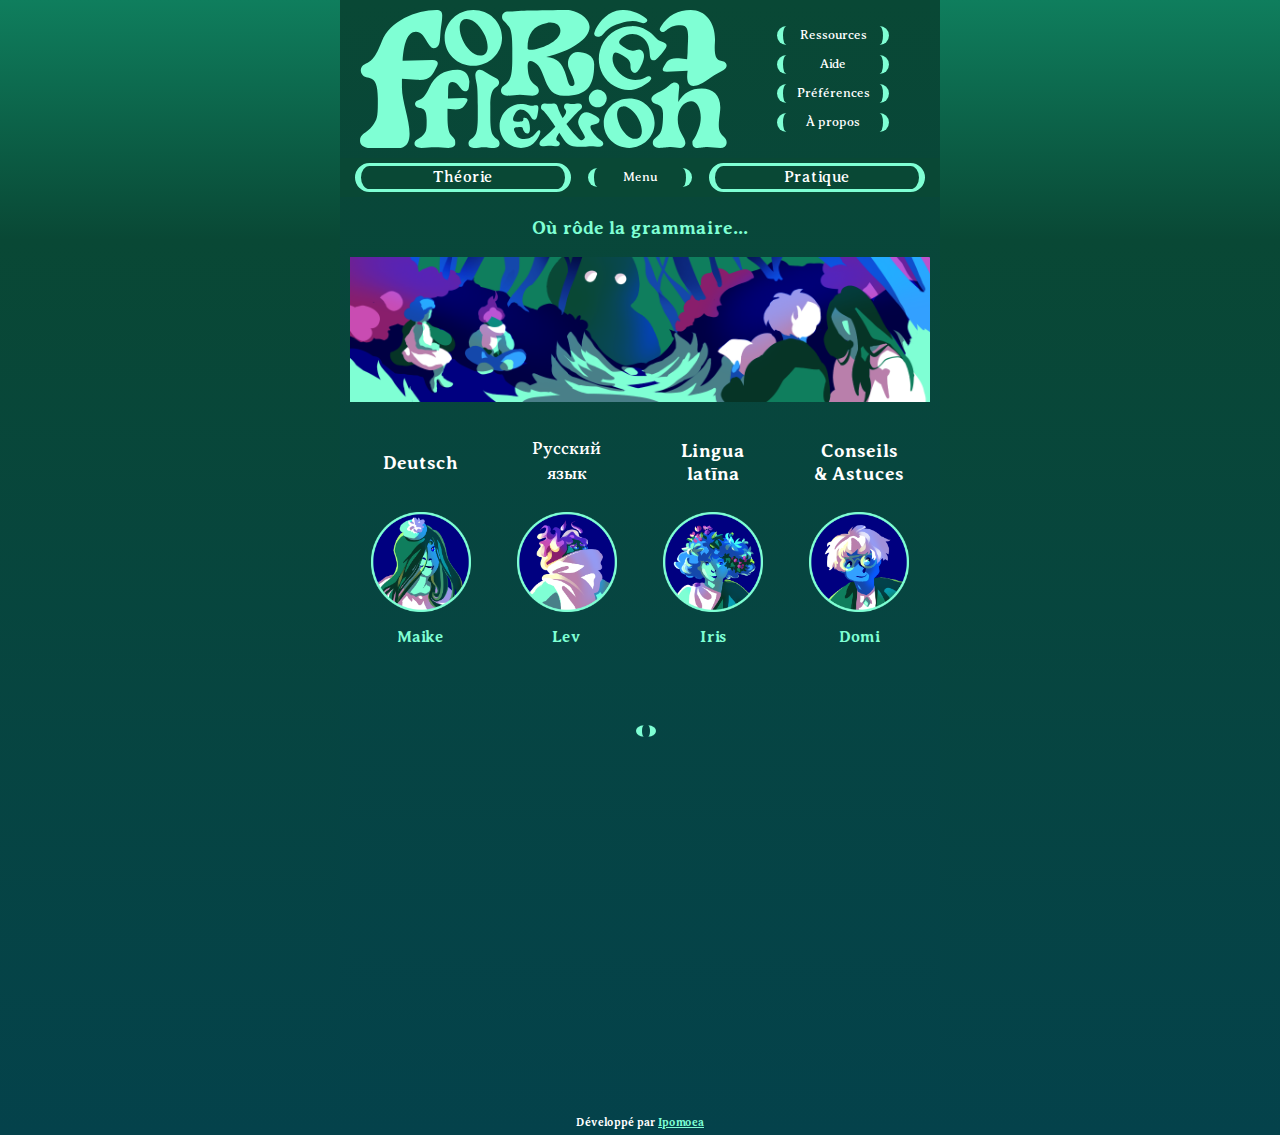
==== commit 156daaf9: "Add files via upload" ====
--- a/index.html
+++ b/index.html
@@ -12,6 +12,7 @@
     <meta name="description" content="">
     <meta name="viewport" content="width=device-width, initial-scale=1">
     <link rel="stylesheet" href="style.css">
+    <link rel="icon" type="image/x-icon" href="flowers_icon&.svg">
     <link rel="preconnect" href="https://fonts.googleapis.com">
     <link rel="preconnect" href="https://fonts.gstatic.com" crossorigin>
     <link
@@ -164,7 +165,7 @@
                     </div>
                 </div>
                 <div onclick="speakngo('privetbis');">
-                    <h3 lang="ru">Русский язык
+                    <h3 lang="ru">Русский <br>язык
                     </h3>
                     <img src="lev&.png" alt="" class="maike">
 
@@ -176,7 +177,7 @@
                     </div>
                 </div>
                 <div onclick="speakngo('salvebis');">
-                    <h3>Lingua latīna
+                    <h3>Lingua <br>latīna
                     </h3>
                     <img src="iris&.png" alt="" class="maike">
 
@@ -189,7 +190,7 @@
                     </div>
                 </div>
                 <div onclick="speakngo('coucoubis');">
-                    <h3>Conseils & Astuces
+                    <h3>Conseils <br>& Astuces
                     </h3>
                     <img src="domi&.png" alt="" class="maike">
 
--- a/style.css
+++ b/style.css
@@ -802,8 +802,15 @@
     display: grid;
     grid-template-columns: repeat(4, 1fr);
     gap: 5px;
-}
-
+    max-width: 100%;
+}
+@media screen and (max-width: 340px) {
+    .teachers  {
+        gap: 0px;
+    }
+
+
+}
 h3 {
     color: aquamarine;
     text-align: center;
@@ -823,7 +830,7 @@
     display: grid;
     grid-template-rows: 2fr 2fr 1fr;
     transition: all 1s ease-in-out;
-
+align-items: center;
     justify-content: center;
 
 }
@@ -837,6 +844,20 @@
     }
 
   
+
+
+}
+@media screen and (max-width: 340px) {
+    .teachers h3 {
+        font-size: 0.8em;
+    }
+
+
+}
+@media screen and (max-width: 320px) {
+    .teachers h3 {
+        font-size: 0.7em;
+    }
 
 
 }
@@ -847,7 +868,29 @@
 
 
 }
-
+@media screen and (max-width: 450px) {
+    .teachers p {
+        font-size: 0.9em;
+    }
+
+  
+
+
+}
+@media screen and (max-width: 340px) {
+    .teachers p {
+        font-size: 0.8em;
+    }
+
+
+}
+@media screen and (max-width: 320px) {
+    .teachers p {
+        font-size: 0.7em;
+    }
+
+
+}
 .teachers img {
     max-width: 100px;
    
@@ -855,7 +898,24 @@
     margin: auto;
     transition: all 0.3s ease-in-out;
 }
-
+@media screen and (max-width: 450px) {
+    .teachers img {
+        max-width: 80px;
+        height: auto;
+    }
+
+
+
+}
+@media screen and (max-width: 340px) {
+  
+    .teachers img {
+        max-width: 60px;
+        height: auto;
+    }
+
+
+}
 .teachers>div:hover img {
     transform: scale(1.1);
 }
@@ -1258,7 +1318,14 @@
     margin-left: 2em;
 
 }
-
+@media screen and (max-width: 340px) {
+  
+    div.empty .dots {
+        margin-left: 1em;
+    }
+
+
+}
 div.empty .loaderperm {
     padding: 5px;
     width: 20px;
@@ -1274,7 +1341,15 @@
 
     animation: wiggle 1s infinite linear;
 }
-
+@media screen and (max-width: 340px) {
+  
+    div.empty .loaderperm {
+        width: 10px;
+        height: auto;
+    }
+
+
+}
 div.empty .txt {
     background-color: white;
     border-radius: 1em;
